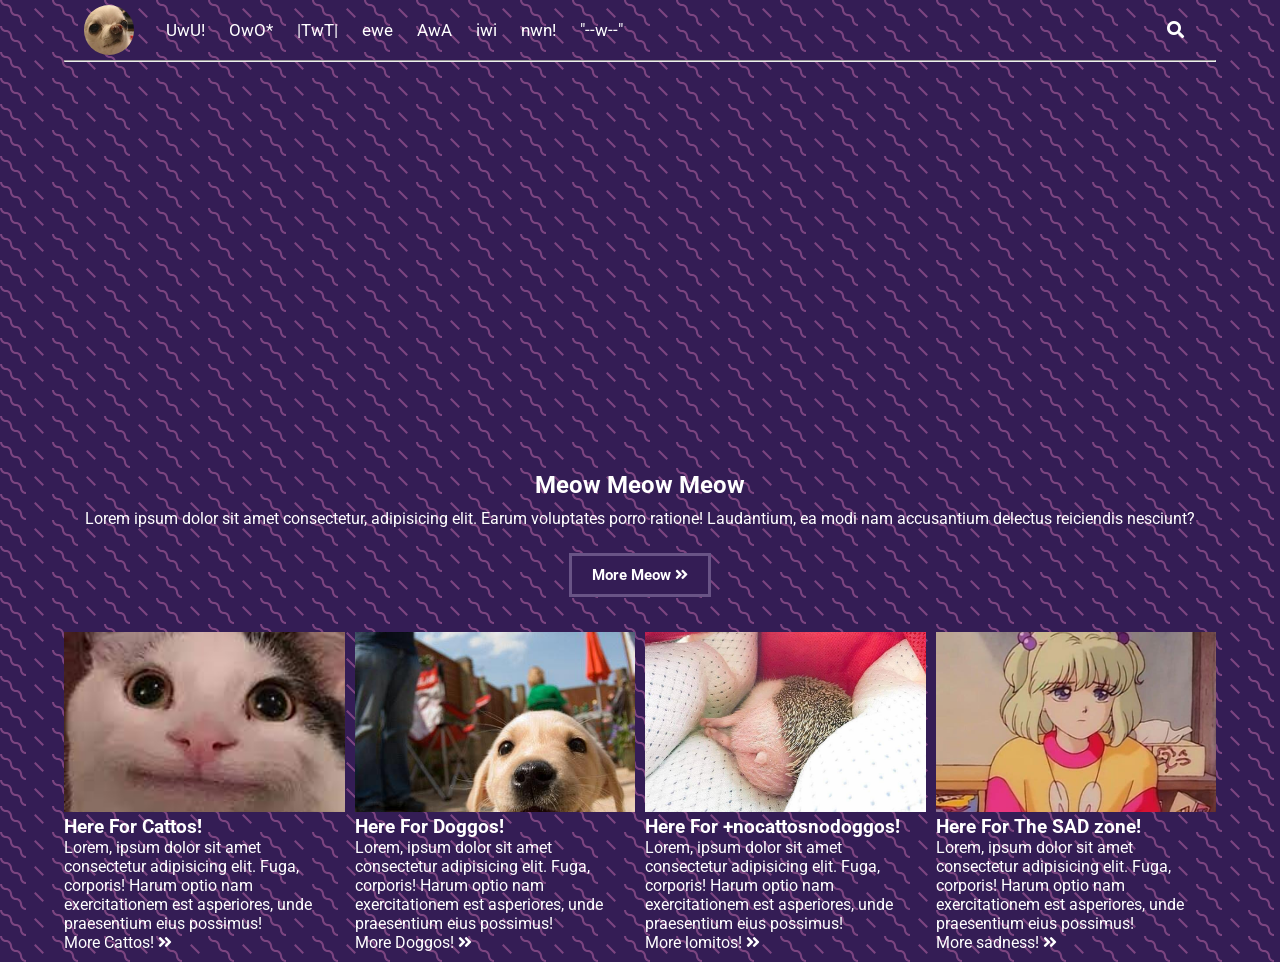
==== index.html @ f700f819 "init" ====
<!DOCTYPE html>
<html lang="en">
<head>
    <meta charset="UTF-8">
    <meta http-equiv="X-UA-Compatible" content="IE=edge">
    <meta name="viewport" content="width=device-width, initial-scale=1.0">
    <title>LeMat---!!!////</title>
    <!-- Font Awesome-->
    <link rel="stylesheet" href="https://cdnjs.cloudflare.com/ajax/libs/font-awesome/5.15.3/css/all.min.css">
    <!-- Font Roboto -->
    <link rel="preconnect" href="https://fonts.googleapis.com">
    <link rel="preconnect" href="https://fonts.gstatic.com" crossorigin>
    <link href="https://fonts.googleapis.com/css2?family=Roboto:wght@300;400;700&display=swap" rel="stylesheet">
    <!-- Custom CSS-->
    <link rel="stylesheet" href="styles.css"
</head>

<body>
    
    <div class="container">
        <nav class="nav-main">
            <img src="img/00_doggie.jpg" alt= "Mat LOGO" class="nav-brand">
            <ul class="nav-menu">
                <li>
                    <a href="#">UwU!</a>
                </li>
                <li>
                    <a href="#">OwO*</a>
                </li>
                <li>
                    <a href="#">|TwT|</a>
                </li>
                <li>
                    <a href="#">ewe</a>
                </li>
                <li>
                    <a href="#">AwA</a>
                </li>
                <li>
                    <a href="#">iwi</a>
                </li>
                <li>
                    <a href="#">nwn!</a>
                </li>
                <li>
                    <a href="#">"--w--"</a>
                </li>
            </ul> 
            <ul class="nav-menu-right">
                <li>
                    <a href="#">
                        <i class="fas fa-search"></i>
                    </a>
                </li>
            </ul>

        </nav>
        <hr>

        <!-- Showcase -->

        <header class="showcase">
            <h2>Meow Meow Meow</h2>
            <p>Lorem ipsum dolor sit amet consectetur, adipisicing elit. Earum voluptates porro ratione! Laudantium, ea modi nam accusantium delectus reiciendis nesciunt?</p>
            <a href="#" class="btn">More Meow <i class="fas fa-angle-double-right"></i></a>
        </header>

        <!-- OtrasCosas-->

        <div class="newcards">
            <div>
                <img src="img/MemeCatto.jpg" alt="thisacato!">
                <h3>Here For Cattos!</h3>
                <p>Lorem, ipsum dolor sit amet consectetur adipisicing elit. Fuga, corporis! Harum optio nam exercitationem est asperiores, unde praesentium eius possimus!</p>
                <a href="#">More Cattos! <i class="fas fa-angle-double-right"></i></a>
            </div>
            <div>
                <img src="img/Doggo.jpg" alt="thisadoggo!">
                <h3>Here For Doggos!</h3>
                <p>Lorem, ipsum dolor sit amet consectetur adipisicing elit. Fuga, corporis! Harum optio nam exercitationem est asperiores, unde praesentium eius possimus!</p>
                <a href="#">More Doggos! <i class="fas fa-angle-double-right"></i></a>
            </div>
            <div>
                <img src="img/nocattonodoggo.jpg" alt="thisnocatonodoggo!">
                <h3>Here For +nocattosnodoggos!</h3>
                <p>Lorem, ipsum dolor sit amet consectetur adipisicing elit. Fuga, corporis! Harum optio nam exercitationem est asperiores, unde praesentium eius possimus!</p>
                <a href="#">More lomitos! <i class="fas fa-angle-double-right"></i></a>
            </div>
            <div>
                <img src="img/sadd.jpg" alt="thisacato!">
                <h3>Here For The SAD zone!</h3>
                <p>Lorem, ipsum dolor sit amet consectetur adipisicing elit. Fuga, corporis! Harum optio nam exercitationem est asperiores, unde praesentium eius possimus!</p>
                <a href="#">More sadness! <i class="fas fa-angle-double-right"></i></a>
            </div>
        </div>

    </div>
    
</body>
</html>
---- styles.css ----
* {
    box-sizing: border-box;
    margin: 0;
    padding: 0;    
}

body {
    background: #000;
    color: white;
    background-color: #341d55;
    background-image: url("data:image/svg+xml,%3Csvg width='52' height='26' viewBox='0 0 52 26' xmlns='http://www.w3.org/2000/svg'%3E%3Cg fill='none' fill-rule='evenodd'%3E%3Cg fill='%23e983c2' fill-opacity='0.4'%3E%3Cpath d='M10 10c0-2.21-1.79-4-4-4-3.314 0-6-2.686-6-6h2c0 2.21 1.79 4 4 4 3.314 0 6 2.686 6 6 0 2.21 1.79 4 4 4 3.314 0 6 2.686 6 6 0 2.21 1.79 4 4 4v2c-3.314 0-6-2.686-6-6 0-2.21-1.79-4-4-4-3.314 0-6-2.686-6-6zm25.464-1.95l8.486 8.486-1.414 1.414-8.486-8.486 1.414-1.414z' /%3E%3C/g%3E%3C/g%3E%3C/svg%3E");
    font-size: 16px;
    font-family: 'Roboto', sans-serif;
}

a {
    color: #ffffff;
    text-decoration: none;
}

ul {
    list-style: none;
}

.container {
    width: 90%;
    margin: auto;
}

/* navigation */
.nav-main {
    font-size: 17px;
    display: flex;
    justify-content: space-between;
    align-items: center;
    height: 60px;
    padding: 20px;
}

.nav-brand{
    width: 50px;
    border-radius: 50%;
}

/* Nav Left */

.nav-main ul {
    display: flex;
}

.nav-main ul li {
    padding: 10px;
}

.nav-main ul li a {
    padding: 2px;
}

.nav-main ul li a:hover {
    border-bottom: 2px solid #ffffff;
}

.nav-main ul.nav-menu {
    flex: 1;
    margin-left: 20px;
}

/* Showcase */ 

hr {
    margin-bottom: 10px;
}

.showcase {
    width: 100%;
    height: 550px;
    background: url(img/Tornillo.png) no-repeat center center/cover;
    padding-bottom: 10px;
    margin-bottom: 10px;
    display: flex;
    flex-direction: column;
    align-items: center;
    justify-content: flex-end;
}

.btn {
    cursor: pointer;
    display: inline-block;
    border: 0;
    font-weight: bold;
    padding: 10px 20px;
    background: #341d55;
    color: #ffffff;
    font-size: 15px;
    border: 3px solid #695486;
    margin: 15px 0px;
}

.btn:hover {
    opacity: .75;
}

.showcase h2,
.showcase p {
    margin-bottom: 10px;
}

/* Otras cosas */

.newcards {
    display: grid;
    grid-template-columns: repeat(4, 1fr);
    gap: 10px;
    margin: 10px 0;
}

.newcards img {
    width: 100%;
    height: 180px;
    object-fit: cover;
    object-position: center center;
}
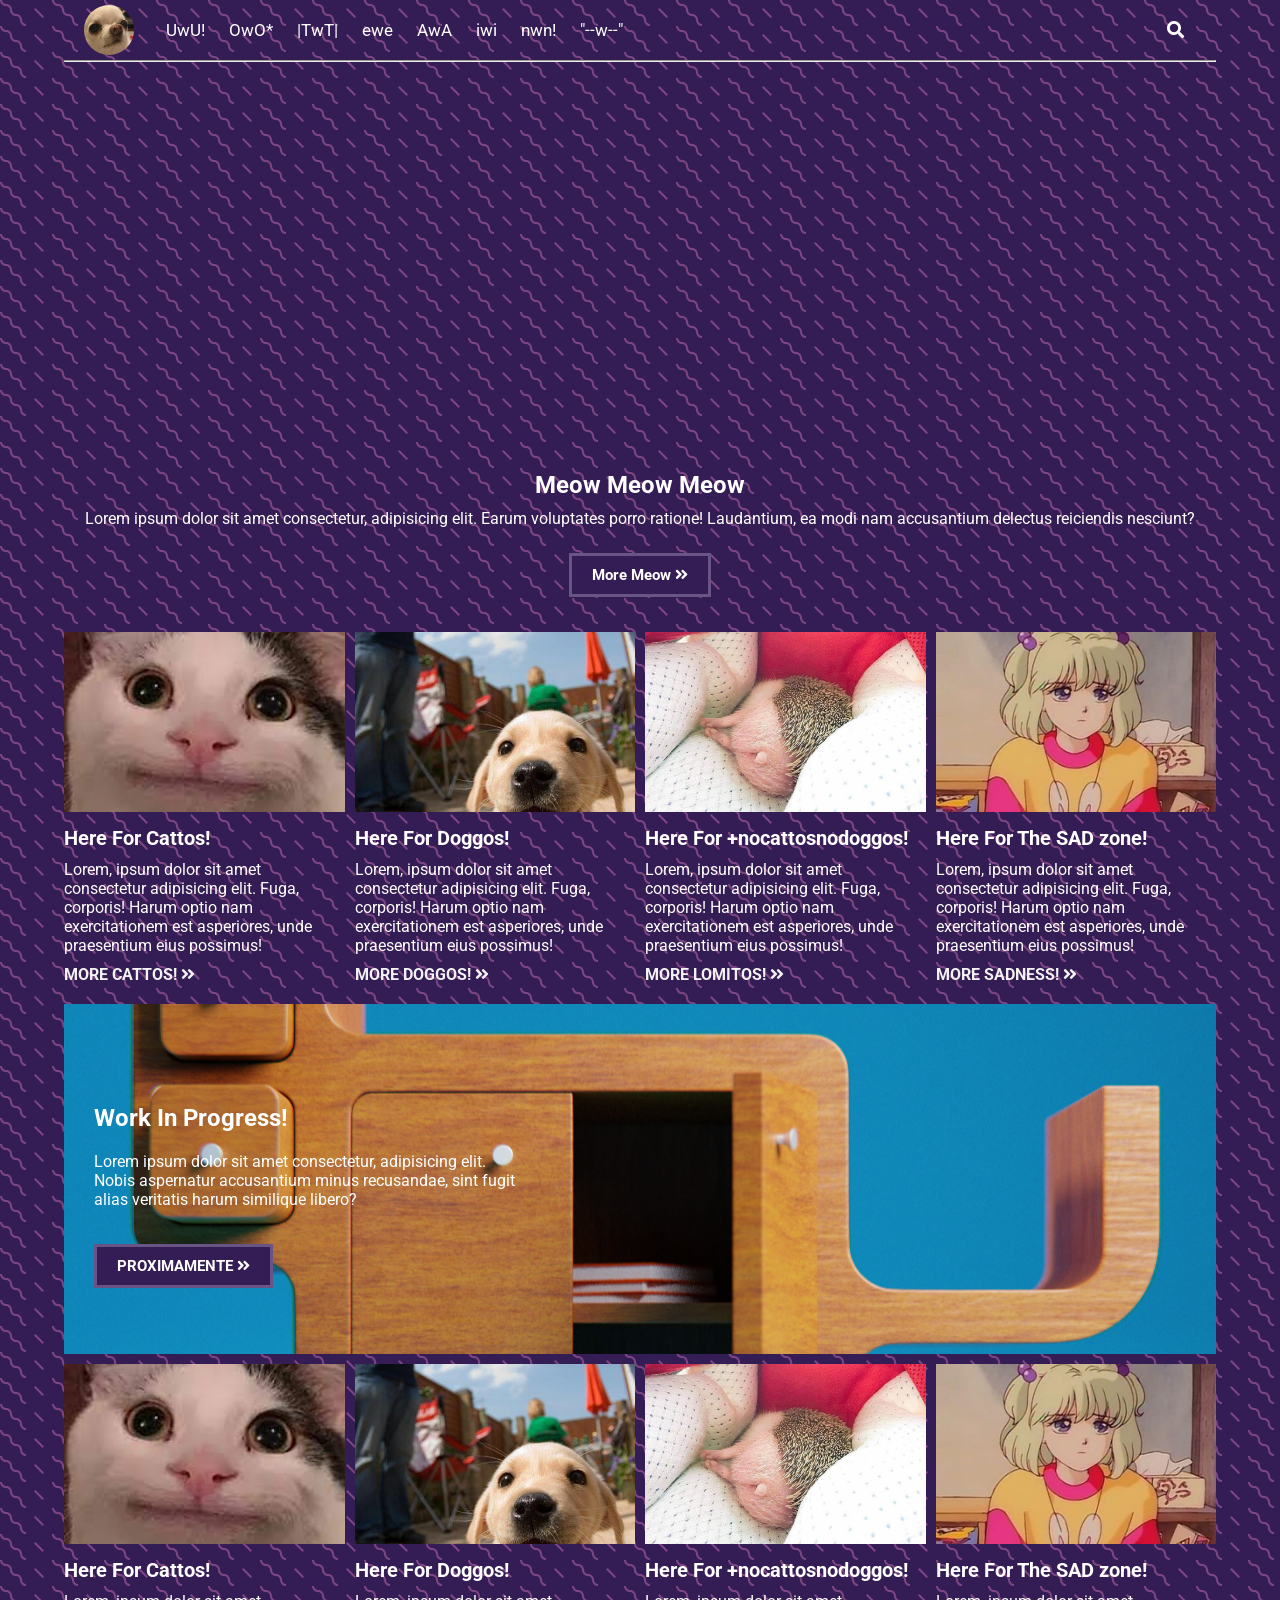
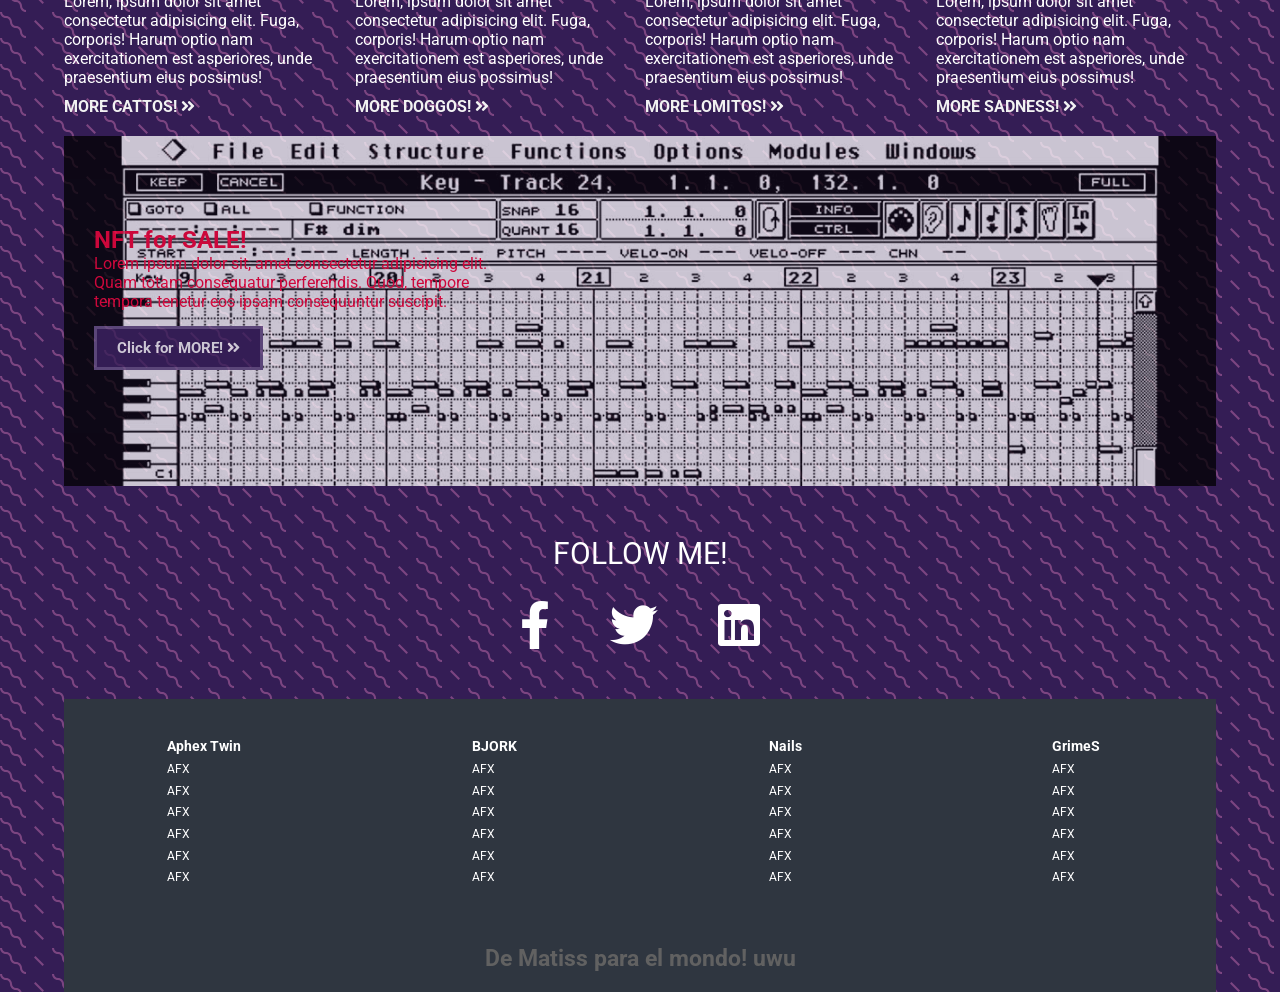
==== commit 9363f5ba: "finish page" ====
--- a/index.html
+++ b/index.html
@@ -94,6 +94,172 @@
             </div>
         </div>
 
+        <section class="cards-banner-one">
+            <div class="content">
+                <h2>Work In Progress!</h2>
+                <p>Lorem ipsum dolor sit amet consectetur, adipisicing elit. Nobis aspernatur accusantium minus recusandae, sint fugit alias veritatis harum similique libero?</p>
+                <a href="#" class="btn">PROXIMAMENTE <i class="fas fa-angle-double-right"></i></a>
+            </div>
+        </section>
+
+        <div class="newcards">
+            <div>
+                <img src="img/MemeCatto.jpg" alt="thisacato!">
+                <h3>Here For Cattos!</h3>
+                <p>Lorem, ipsum dolor sit amet consectetur adipisicing elit. Fuga, corporis! Harum optio nam exercitationem est asperiores, unde praesentium eius possimus!</p>
+                <a href="#">More Cattos! <i class="fas fa-angle-double-right"></i></a>
+            </div>
+            <div>
+                <img src="img/Doggo.jpg" alt="thisadoggo!">
+                <h3>Here For Doggos!</h3>
+                <p>Lorem, ipsum dolor sit amet consectetur adipisicing elit. Fuga, corporis! Harum optio nam exercitationem est asperiores, unde praesentium eius possimus!</p>
+                <a href="#">More Doggos! <i class="fas fa-angle-double-right"></i></a>
+            </div>
+            <div>
+                <img src="img/nocattonodoggo.jpg" alt="thisnocatonodoggo!">
+                <h3>Here For +nocattosnodoggos!</h3>
+                <p>Lorem, ipsum dolor sit amet consectetur adipisicing elit. Fuga, corporis! Harum optio nam exercitationem est asperiores, unde praesentium eius possimus!</p>
+                <a href="#">More lomitos! <i class="fas fa-angle-double-right"></i></a>
+            </div>
+            <div>
+                <img src="img/sadd.jpg" alt="thisacato!">
+                <h3>Here For The SAD zone!</h3>
+                <p>Lorem, ipsum dolor sit amet consectetur adipisicing elit. Fuga, corporis! Harum optio nam exercitationem est asperiores, unde praesentium eius possimus!</p>
+                <a href="#">More sadness! <i class="fas fa-angle-double-right"></i></a>
+            </div>
+        </div>
+
+        <section class="cards-banner-two">
+            <div class="content">
+                <h2>NFT for SALE!</h2>
+                <p> Lorem ipsum dolor sit, amet consectetur adipisicing elit. Quam totam consequatur perferendis. Quod, tempore tempora tenetur eos ipsam consequuntur suscipit.
+                </p>
+                <a href="#" class="btn">Click for MORE! <i class="fas fa-angle-double-right"></i></a>
+            </div>
+        </section>
+
+        <section class="social">
+            <p>Follow me!</p>
+            <div class="links">
+                <a href="#">
+                    <i class="fab fa-facebook-f"></i>
+                </a>
+                <a href="#">
+                    <i class="fab fa-twitter"></i>
+                </a>
+                <a href="#">
+                    <i class="fab fa-linkedin"></i>
+                </a>
+            </div>
+        </section>
+
+        <div class="footer-links">
+            <div class="footer-conteiner">
+                <ul>
+                    <li>
+                        <a href="#">
+                            <h3>Aphex Twin</h3>
+                        </a>
+                    </li>
+                    <li>
+                        <a href="#">AFX</a>
+                    </li>
+                    <li>
+                        <a href="#">AFX</a>
+                    </li>
+                    <li>
+                        <a href="#">AFX</a>
+                    </li>
+                    <li>
+                        <a href="#">AFX</a>
+                    </li>
+                    <li>
+                        <a href="#">AFX</a>
+                    </li>
+                    <li>
+                        <a href="#">AFX</a>
+                    </li>
+                </ul>
+                <ul>
+                    <li>
+                        <a href="#">
+                            <h3>BJORK</h3>
+                        </a>
+                    </li>
+                    <li>
+                        <a href="#">AFX</a>
+                    </li>
+                    <li>
+                        <a href="#">AFX</a>
+                    </li>
+                    <li>
+                        <a href="#">AFX</a>
+                    </li>
+                    <li>
+                        <a href="#">AFX</a>
+                    </li>
+                    <li>
+                        <a href="#">AFX</a>
+                    </li>
+                    <li>
+                        <a href="#">AFX</a>
+                    </li>
+                </ul>
+                <ul>
+                    <li>
+                        <a href="#">
+                            <h3>Nails</h3>
+                        </a>
+                    </li>
+                    <li>
+                        <a href="#">AFX</a>
+                    </li>
+                    <li>
+                        <a href="#">AFX</a>
+                    </li>
+                    <li>
+                        <a href="#">AFX</a>
+                    </li>
+                    <li>
+                        <a href="#">AFX</a>
+                    </li>
+                    <li>
+                        <a href="#">AFX</a>
+                    </li>
+                    <li>
+                        <a href="#">AFX</a>
+                    </li>
+                </ul>
+                <ul>
+                    <li>
+                        <a href="#">
+                            <h3>GrimeS</h3>
+                        </a>
+                    </li>
+                    <li>
+                        <a href="#">AFX</a>
+                    </li>
+                    <li>
+                        <a href="#">AFX</a>
+                    </li>
+                    <li>
+                        <a href="#">AFX</a>
+                    </li>
+                    <li>
+                        <a href="#">AFX</a>
+                    </li>
+                    <li>
+                        <a href="#">AFX</a>
+                    </li>
+                    <li>
+                        <a href="#">AFX</a>
+                    </li>
+                </ul>
+            </div>
+        </div>
+        <footer class="footer">
+            <h3>De Matiss para el mondo! uwu</h3>
+        </footer>
     </div>
     
 </body>
--- a/styles.css
+++ b/styles.css
@@ -119,4 +119,120 @@
     height: 180px;
     object-fit: cover;
     object-position: center center;
+}
+
+.newcards h3 {
+    font-size: 20px;
+    margin: 10px 0;
+}
+
+.newcards a {
+    padding: 10px 0;
+    color: #f2f2f2 ;
+    text-transform: uppercase;
+    display: inline-block;
+    font-weight: bold;
+}
+
+.newcards a:hover {
+    text-decoration: underline;
+}
+
+/* Cards Banner One */
+
+.cards-banner-one {
+    width: 100%;
+    height: 350px;
+    background: url(./img/3Minus_PsColorCorrect.png);
+    background-position: 50% 25% ;
+    margin-bottom: 10px;
+}
+
+.cards-banner-one .content {
+    width: 40%;
+    padding: 90px 0 0 30px;
+    color: #ffffff;
+}
+
+.cards-banner-one p,
+.cards-banner-one h2 {
+    margin: 10px 0 20px 0;
+}
+
+/* Cards Banner Two */
+
+.cards-banner-two {
+    width: 100%;
+    height: 350px;
+    background: url(./img/19b0d33c99a7ee5f.png) no-repeat top center/cover;
+    opacity: 75%;
+}
+
+.cards-banner-two .content {
+    width: 40%;
+    padding: 90px 0 0 30px;;
+    color: rgb(255, 0, 51);
+}
+
+/* Social */
+
+.social {
+    margin: 50px;
+}
+
+.social p {
+    text-align: center;
+    text-transform: uppercase;
+    font-size: 30px;
+    margin-bottom: 30px;
+}
+
+.links {
+    display: flex;
+    align-items: center;
+    justify-content: center;
+}
+
+.links a {
+    margin: 0 30px; 
+}
+
+.links a i {
+    font-size: 3rem;
+}
+
+/* FOOTER LINKS */
+
+.footer-links {
+    background: #2f3640;
+    color: #616161;
+    font-size: 12px;
+    padding: 35px 0;
+}
+
+.footer-conteiner {
+    display: grid;
+    grid-template-columns: repeat(4, 1fr);
+    gap: 10px;
+    align-items: flex-start;
+    justify-content: center;
+}
+
+.footer-conteiner ul {
+    margin: 0 auto;
+}
+
+.footer-conteiner ul li {
+    line-height: 1.8;
+}
+
+/* Footer */
+
+.footer {
+    background: #2f3640;
+    color:#616161;
+    font-size: 20px;
+    padding: 20px 0;
+    text-align: center;
+    padding-bottom: 20px;
 }
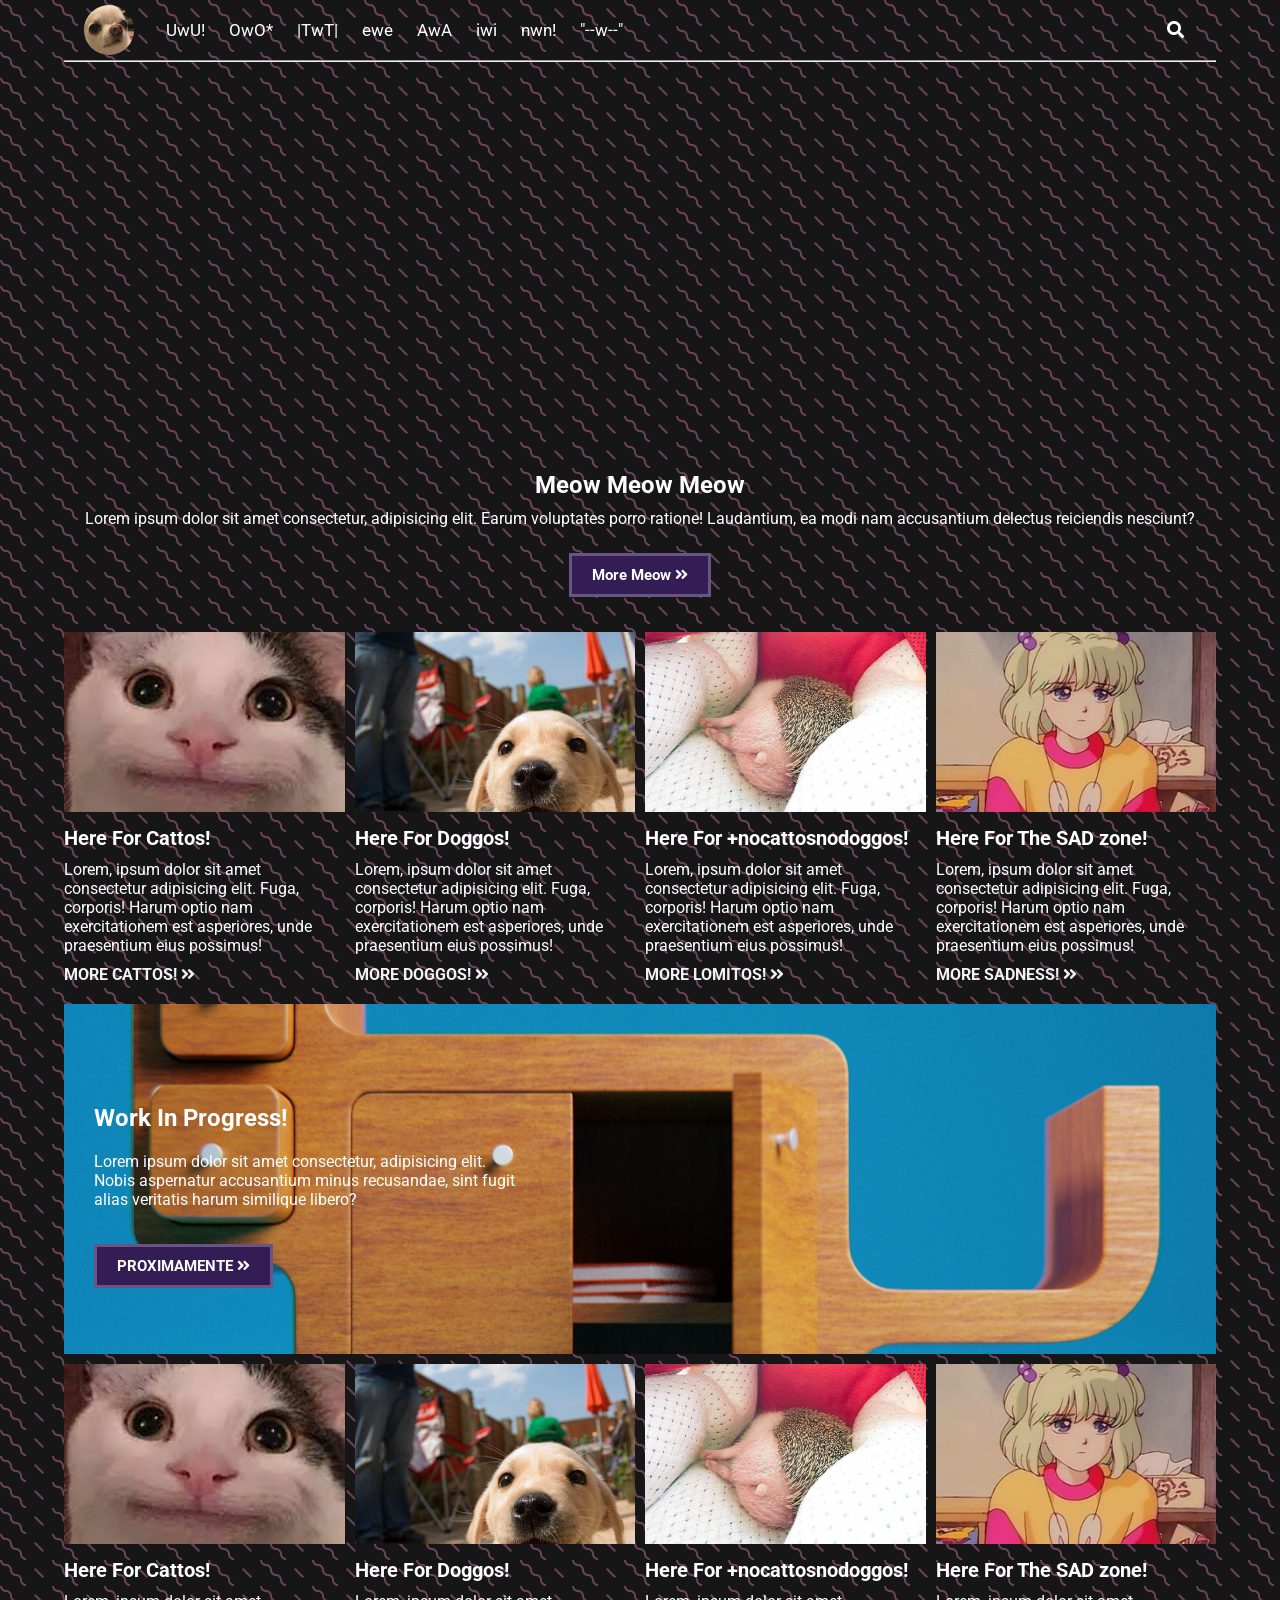
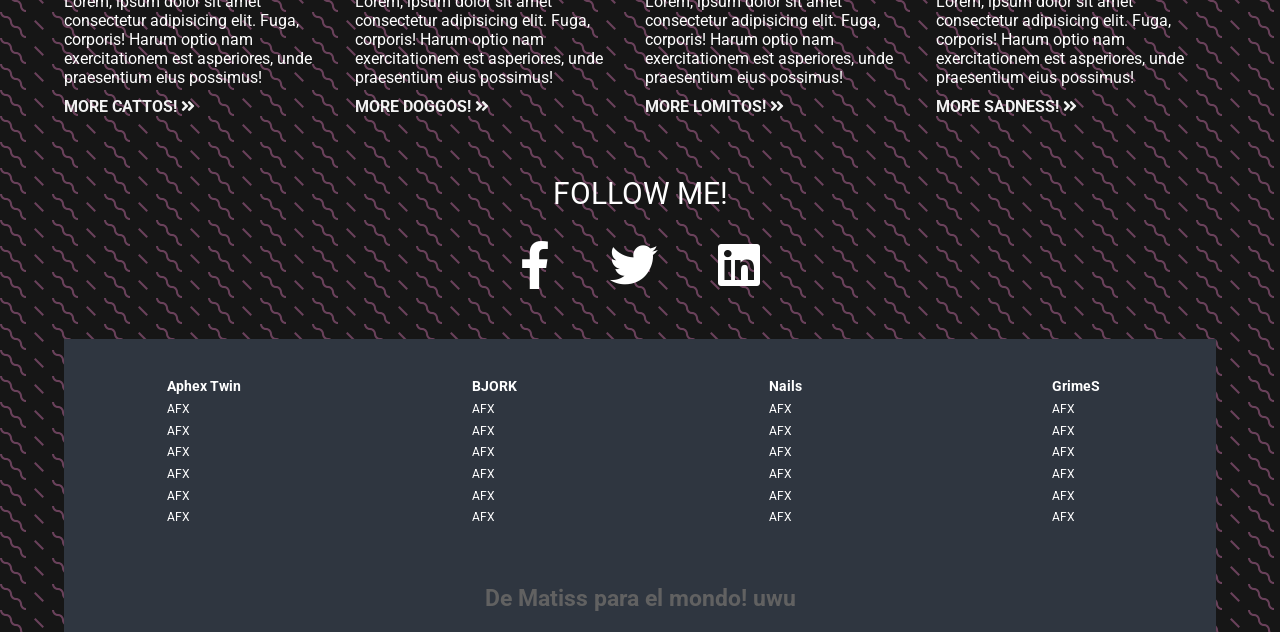
==== commit 8303bf69: "testing" ====
--- a/index.html
+++ b/index.html
@@ -129,15 +129,6 @@
             </div>
         </div>
 
-        <section class="cards-banner-two">
-            <div class="content">
-                <h2>NFT for SALE!</h2>
-                <p> Lorem ipsum dolor sit, amet consectetur adipisicing elit. Quam totam consequatur perferendis. Quod, tempore tempora tenetur eos ipsam consequuntur suscipit.
-                </p>
-                <a href="#" class="btn">Click for MORE! <i class="fas fa-angle-double-right"></i></a>
-            </div>
-        </section>
-
         <section class="social">
             <p>Follow me!</p>
             <div class="links">
--- a/styles.css
+++ b/styles.css
@@ -7,7 +7,7 @@
 body {
     background: #000;
     color: white;
-    background-color: #341d55;
+    background-color: #161616;
     background-image: url("data:image/svg+xml,%3Csvg width='52' height='26' viewBox='0 0 52 26' xmlns='http://www.w3.org/2000/svg'%3E%3Cg fill='none' fill-rule='evenodd'%3E%3Cg fill='%23e983c2' fill-opacity='0.4'%3E%3Cpath d='M10 10c0-2.21-1.79-4-4-4-3.314 0-6-2.686-6-6h2c0 2.21 1.79 4 4 4 3.314 0 6 2.686 6 6 0 2.21 1.79 4 4 4 3.314 0 6 2.686 6 6 0 2.21 1.79 4 4 4v2c-3.314 0-6-2.686-6-6 0-2.21-1.79-4-4-4-3.314 0-6-2.686-6-6zm25.464-1.95l8.486 8.486-1.414 1.414-8.486-8.486 1.414-1.414z' /%3E%3C/g%3E%3C/g%3E%3C/svg%3E");
     font-size: 16px;
     font-family: 'Roboto', sans-serif;
@@ -235,4 +235,6 @@
     padding: 20px 0;
     text-align: center;
     padding-bottom: 20px;
-}+}
+
+/* esto se considera un cambio sustancial */
